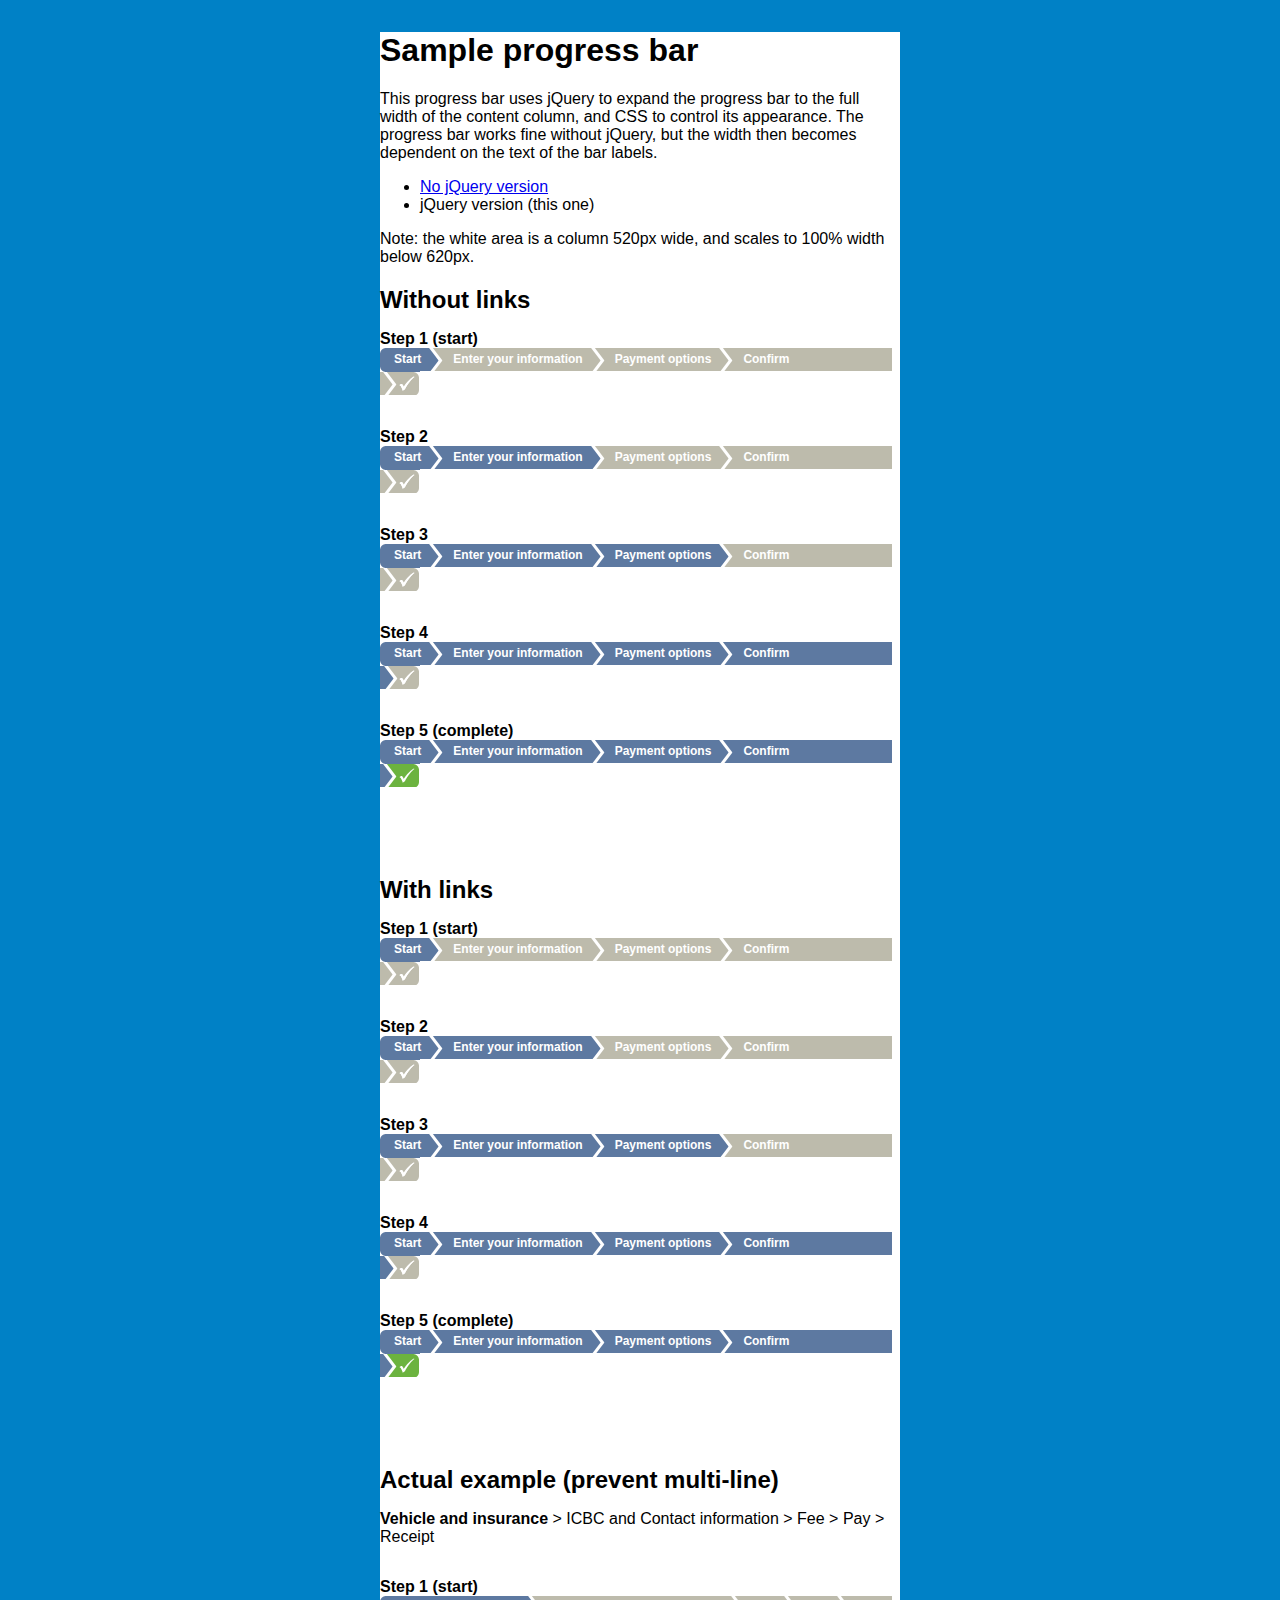
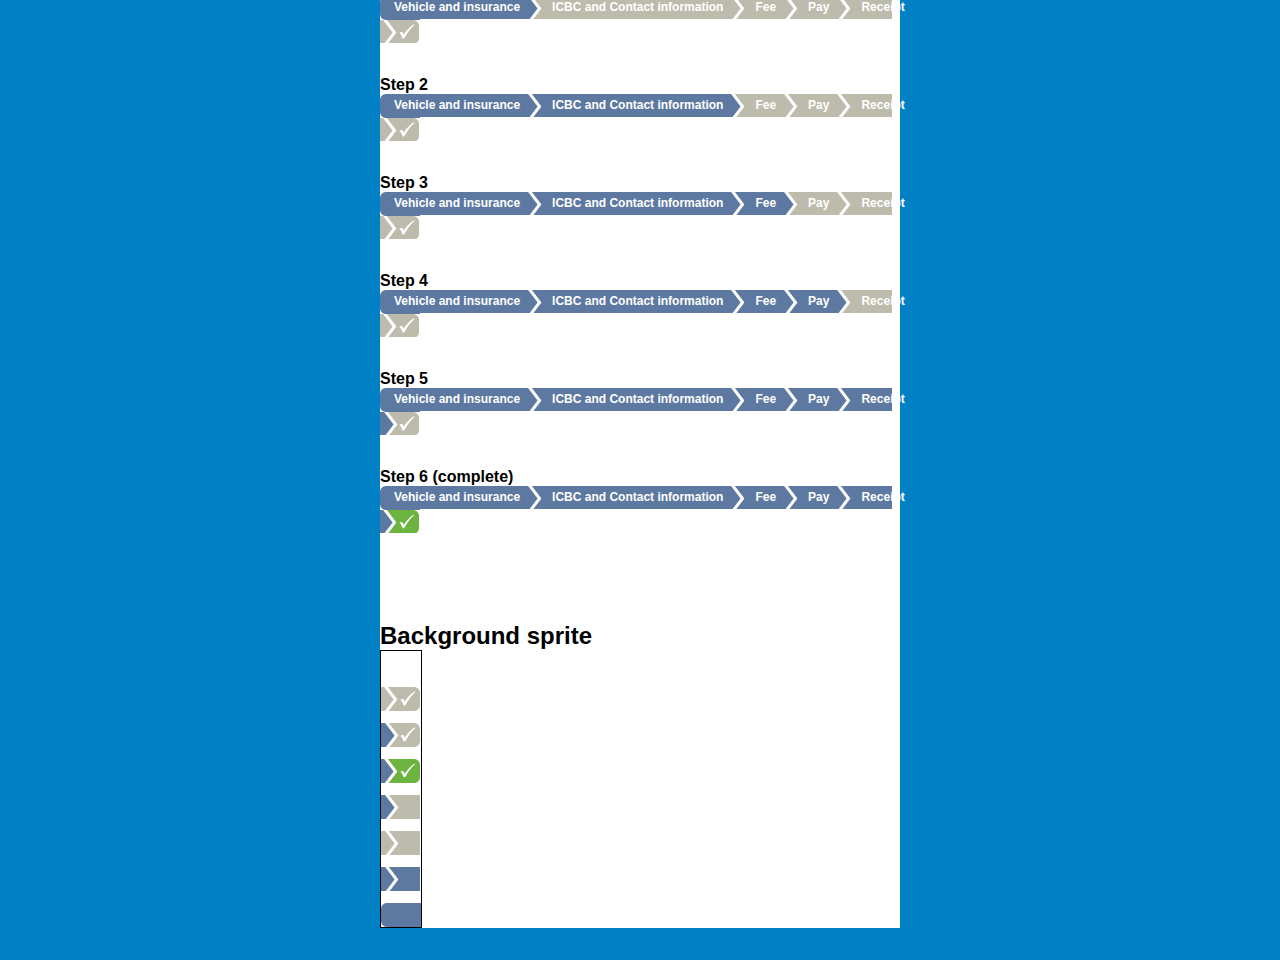
==== index.html @ 5d1859cd "Initial progress bar used on vancouver.ca, with responsive addition." ====
<html xmlns="http://www.w3.org/1999/xhtml">
<head>
<title>Progress bar using CSS and jQuery</title>

<link href="./styles.css" rel="stylesheet" type="text/css" />
<script type="text/javascript" src="jquery-1.7.2.min.js"></script>
<script type="text/javascript">
$(function( $ ){
	$.fn.covprogbar = function() {
	
		return this.each( function() {
			var $bar = $(this), $step = 0;
			// get final step and step before final step	
			var stepFinal = $bar.find( '.final' );
			var stepBefore = stepFinal.siblings().index();

			// get width of all except step before
			$bar.find( 'li' ).each( function() {
				if( $(this).is( ':visible' ) && $(this).index() !== stepBefore ) {
					$step += $(this).width();
				}
			});

			$bar.find( 'li' ).eq( stepBefore ).width( $bar.width() - $step );
		});
	}
}( jQuery ));

$(function() {	
	$(window).resize( function() {
		$( '.cov-progressbar' ).covprogbar();
	});
	$( '.cov-progressbar' ).covprogbar();
});
</script>
</head>

<body>
<div class="bodytext">
<h1>Sample progress bar</h1>
<p>This progress bar uses jQuery to expand the progress bar to the full width of the content column, and CSS to control its appearance. The progress bar works fine without jQuery, but the width then becomes dependent on the text of the bar labels.</p>

<ul>
  <li><a href="index-nojq.html">No jQuery version</a></li>
  <li><strong">jQuery version</strong> (this one)</li>
</ul>


<p>Note: the white area is a column 520px wide, and scales to 100% width below 620px.</p>

<h2>Without links</h2>
<h3>Step 1 (start)</h3>
<ul class="cov-progressbar">
  <li class="first current"><span>Start</span></li>
  <li class="next"><span>Enter your information</span></li>
  <li><span>Payment options</span></li>
  <li><span>Confirm</span></li>
  <li class="final"><span>Completed</span></li>
</ul>

<h3>Step 2</h3>
<ul class="cov-progressbar">
  <li class="first"><span>Start</span></li>
  <li class="active current"><span>Enter your information</span></li>
  <li class="next"><span>Payment options</span></li>
  <li><span>Confirm</span></li>
  <li class="final"><span>Completed</span></li>
</ul>

<h3>Step 3</h3>
<ul class="cov-progressbar">
  <li class="first"><span>Start</span></li>
  <li class="active"><span>Enter your information</span></li>
  <li class="active current"><span>Payment options</span></li>
  <li class="next"><span>Confirm</span></li>
  <li class="final"><span>Completed</span></li>
</ul>

<h3>Step 4</h3>
<ul class="cov-progressbar">
  <li class="first"><span>Start</span></li>
  <li class="active"><span>Enter your information</span></li>
  <li class="active"><span>Payment options</span></li>
  <li class="active current"><span>Confirm</span></li>
  <li class="final next"><span>Completed</span></li>
</ul>

<h3>Step 5 (complete)</h3>
<ul class="cov-progressbar">
  <li class="first"><span>Start</span></li>
  <li class="active"><span>Enter your information</span></li>
  <li class="active"><span>Payment options</span></li>
  <li class="active"><span>Confirm</span></li>
  <li class="final complete current"><span>Completed</span></li>
</ul>
<p>&nbsp;</p>
<p>&nbsp;</p>

<h2>With links</h2>
<h3>Step 1 (start)</h3>
<ul class="cov-progressbar">
  <li class="first current"><a href="#">Start</a></li>
  <li class="next"><a href="#">Enter your information</a></li>
  <li><a href="#">Payment options</a></li>
  <li><a href="#">Confirm</a></li>
  <li class="final"><a href="#">Completed</a></li>
</ul>

<h3>Step 2</h3>
<ul class="cov-progressbar">
  <li class="first"><a href="#">Start</a></li>
  <li class="active current"><a href="#">Enter your information</a></li>
  <li class="next"><a href="#">Payment options</a></li>
  <li><a href="#">Confirm</a></li>
  <li class="final"><a href="#">Completed</a></li>
</ul>

<h3>Step 3</h3>
<ul class="cov-progressbar">
  <li class="first"><a href="#">Start</a></li>
  <li class="active"><a href="#">Enter your information</a></li>
  <li class="active current"><a href="#">Payment options</a></li>
  <li class="next"><a href="#">Confirm</a></li>
  <li class="final"><a href="#">Completed</a></li>
</ul>

<h3>Step 4</h3>
<ul class="cov-progressbar">
  <li class="first"><a href="#">Start</a></li>
  <li class="active"><a href="#">Enter your information</a></li>
  <li class="active"><a href="#">Payment options</a></li>
  <li class="active current"><a href="#">Confirm</a></li>
  <li class="final next"><a href="#">Completed</a></li>
</ul>

<h3>Step 5 (complete)</h3>
<ul class="cov-progressbar">
  <li class="first"><a href="#">Start</a></li>
  <li class="active"><a href="#">Enter your information</a></li>
  <li class="active"><a href="#">Payment options</a></li>
  <li class="active"><a href="#">Confirm</a></li>
  <li class="final complete current"><a href="#">Completed</a></li>
</ul>

<p>&nbsp;</p>
<p>&nbsp;</p>

<h2>Actual example (prevent multi-line)</h2>
        <p><strong>Vehicle and insurance</strong> &gt; ICBC and Contact information &gt; Fee &gt; Pay &gt; Receipt</p>
        <h3>Step 1 (start)</h3>
        <ul class="cov-progressbar">
            <li class="first current"><span>Vehicle and insurance</span></li>
            <li class="next"><span>ICBC and Contact information</span></li>
            <li><span>Fee</span></li>
            <li><span>Pay</span></li>
            <li><span>Receipt</span></li>
            <li class="final"><span>Completed</span></li>
        </ul>
        <p> </p>
        <h3>Step 2</h3>
        <ul class="cov-progressbar">
            <li class="first"><span>Vehicle and insurance</span></li>
            <li class="active current"><span>ICBC and Contact information</span></li>
            <li class="next"><span>Fee</span></li>
            <li><span>Pay</span></li>
            <li><span>Receipt</span></li>
            <li class="final"><span>Completed</span></li>
        </ul>
        <p> </p>
        <h3>Step 3</h3>
        <ul class="cov-progressbar">
            <li class="first"><span>Vehicle and insurance</span></li>
            <li class="active"><span>ICBC and Contact information</span></li>
            <li class="active current"><span>Fee</span></li>
            <li class="next"><span>Pay</span></li>
            <li><span>Receipt</span></li>
            <li class="final"><span>Completed</span></li>
        </ul>
        <p> </p>
        <h3>Step 4</h3>
        <ul class="cov-progressbar">
            <li class="first"><span>Vehicle and insurance</span></li>
            <li class="active"><span>ICBC and Contact information</span></li>
            <li class="active"><span>Fee</span></li>
            <li class="active current"><span>Pay</span></li>
            <li class="next"><span>Receipt</span></li>
            <li class="final"><span>Completed</span></li>
        </ul>
        <p> </p>
        <h3>Step 5</h3>
        <ul class="cov-progressbar">
            <li class="first"><span>Vehicle and insurance</span></li>
            <li class="active"><span>ICBC and Contact information</span></li>
            <li class="active"><span>Fee</span></li>
            <li class="active"><span>Pay</span></li>
            <li class="active current"><span>Receipt</span></li>
            <li class="final next"><span>Completed</span></li>
        </ul>
        <p> </p>
        <h3>Step 6 (complete)</h3>
        <ul class="cov-progressbar">
            <li class="first"><span>Vehicle and insurance</span></li>
            <li class="active"><span>ICBC and Contact information</span></li>
            <li class="active"><span>Fee</span></li>
            <li class="active"><span>Pay</span></li>
            <li class="active"><span>Receipt</span></li>
            <li class="final complete current"><span>Completed</span></li>
        </ul>

<p>&nbsp;</p>
<p>&nbsp;</p>

<h2>Background sprite</h2>
<img  border="1" alt="" src="./cov-progressbar.png" style="float: none;" />
</div>

</body>
---- styles.css ----
body {
	text-align: center;
	font-family: arial;
	background-color: #0081c6;
}
.bodytext {
	display: block; clear: both; float: none;
	text-align: left;
	width: 520px;
	margin: 2em auto;
	background-color: #fff;
}
h2 {
	margin-bottom: 0;
}
h3 {
	display: block; clear: left; float: left; width: 100%;
	font-size: 1em;
	margin-top: 1em;margin-bottom: 0;
}

.cov-progressbar {
	display: block; list-style: none;
	margin: 0 0 1em; padding: 0;
	float: left;
	width: 100%;
	white-space: nowrap;
	background: transparent url( './cov-progressbar.png' ) 0 -252px no-repeat;
}

.cov-progressbar li {
	display: block; float: left;
	height: 24px;
}

.cov-progressbar li span,
.cov-progressbar li a {
	display: block; float: left; width: 100%;
	margin: 0; padding: 4px 4px 5px 28px;
	font-size: 12px; font-weight: bold;
	color: #fff;
	text-decoration: none;
	white-space: nowrap;
	background: #bdbbac url( './cov-progressbar.png' ) 0 -180px no-repeat;
}
.cov-progressbar li.first span,
.cov-progressbar li.first a  {
	margin-left: 8px; padding-left: 6px;
	background-position: 0 0;
	background-color: #5d79a1;
}
.cov-progressbar li.active span,
.cov-progressbar li.active a {
	background-position: 0 -216px;
	background-color: #5d79a1;
}
.cov-progressbar li.next span,
.cov-progressbar li.next a {
	background-position: 0 -144px;
}
.cov-progressbar li.final {
	width: 40px;
	overflow: hidden;
}
.cov-progressbar li.final span,
.cov-progressbar li.final a {
	background-color: transparent;
	background-position: 0 -36px;
	text-indent: -999em; padding-right: 12px;
}

.cov-progressbar li.final.next span,
.cov-progressbar li.final.next a {
	background-position: 0 -72px;
}

.cov-progressbar li.final.complete span,
.cov-progressbar li.final.complete a {
	background-position: 0 -108px;
}


@media screen and (max-width: 620px) {
/* show first and last step items only */
body ul.cov-progressbar  {
	width: 97%;
	background: none;
	padding: 0;
}
body .cov-progressbar li {
	display: none;
}
body .cov-progressbar li.current {
	display: block;
	width: 100%;
	border-radius: 6px;
	font-size: 1.1em;
	line-height: 1;
}
/* backgrounds and links */
body .cov-progressbar li.first.current span,
body .cov-progressbar li.current span,
body .cov-progressbar li.first.current a,
body .cov-progressbar li.current a {
	width: 100%; margin: 0;
	background-position: 100% -72px;
	padding: .17em 0 .17em .5em;
	border-color: transparent;
	border-radius: 6px;
	font-size: 1em;
}
body .cov-progressbar li.final span,
body .cov-progressbar li.final.next span,
body .cov-progressbar li.final.complete span,
body .cov-progressbar li.final a,
body .cov-progressbar li.final.next a,
body .cov-progressbar li.final.complete a {
	background-position: 100% -108px;
}

body .cov-progressbar li.final.complete {
	overflow: visible;
}
body .cov-progressbar li.final.complete span,
body .cov-progressbar li.final.complete a {
	background-color: #5d79a1;
	text-indent: 0;
}

body .bodytext {
	width: 100%;
}
}
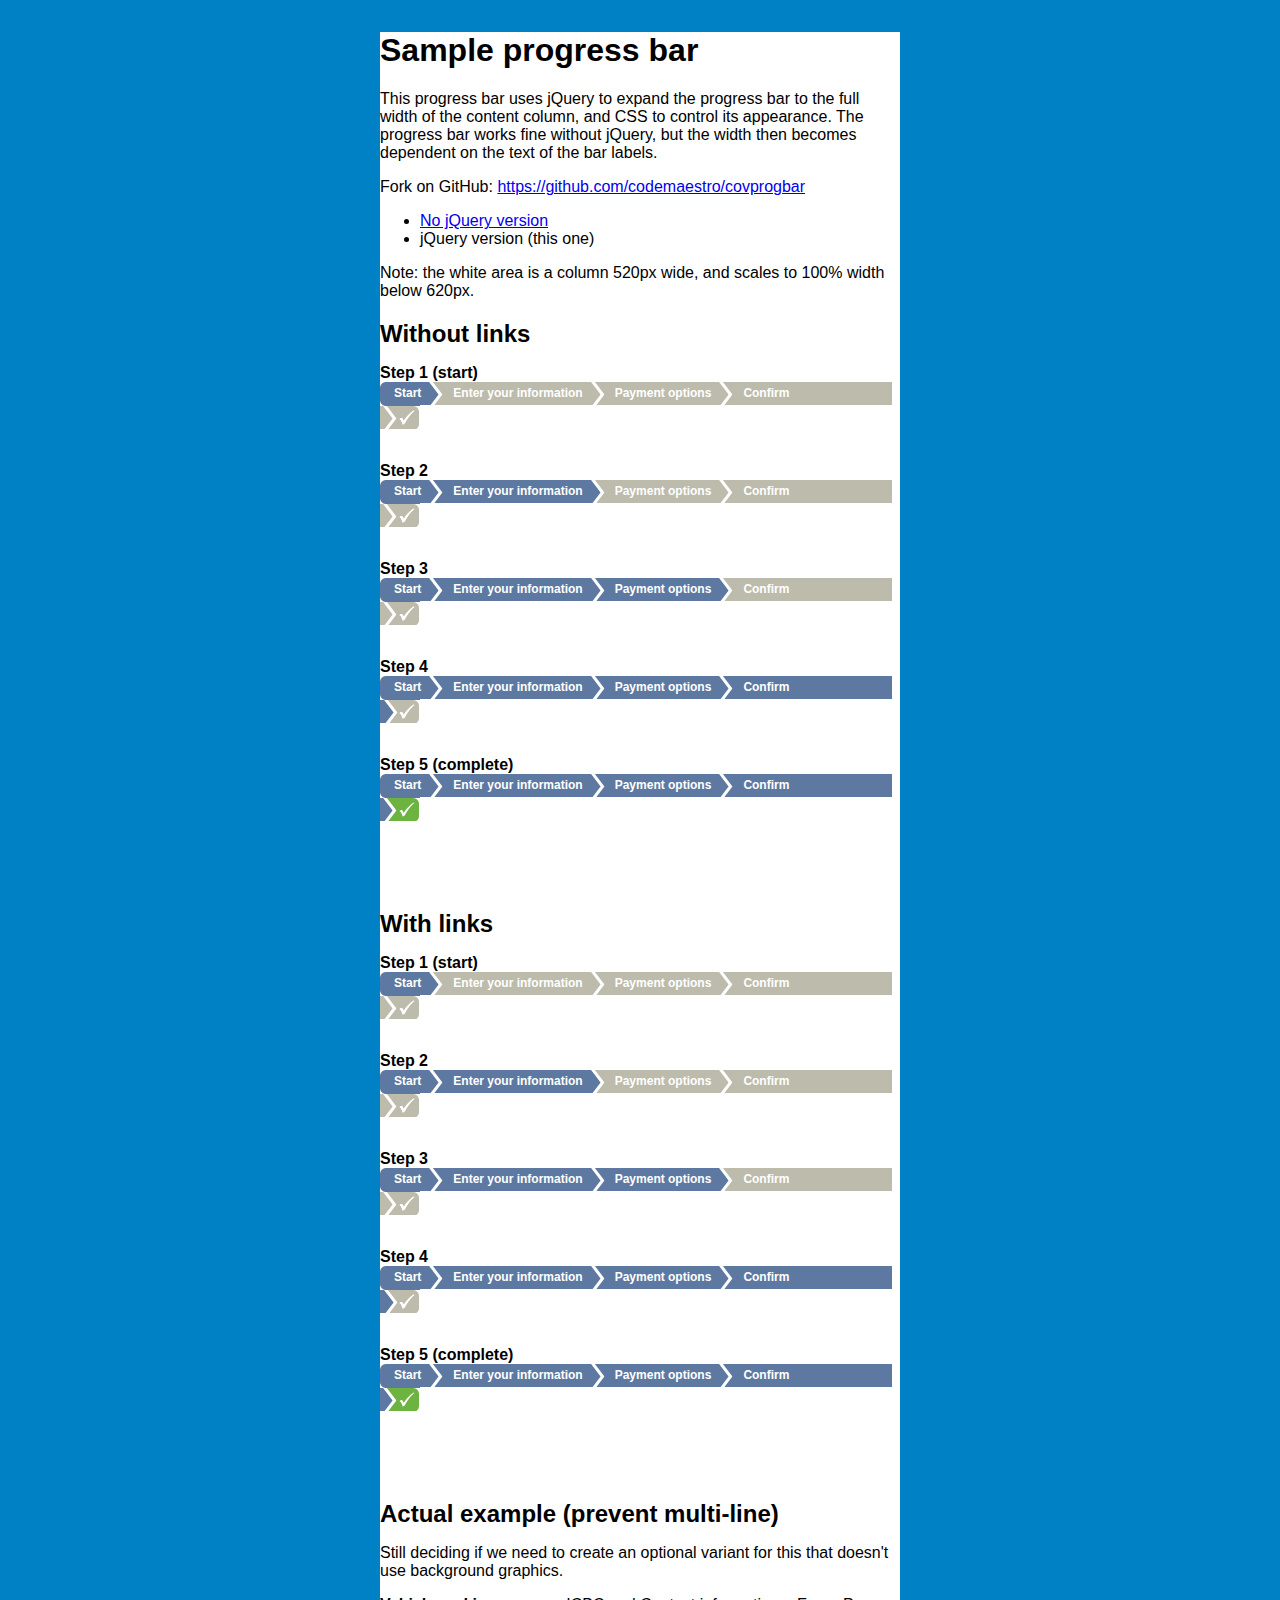
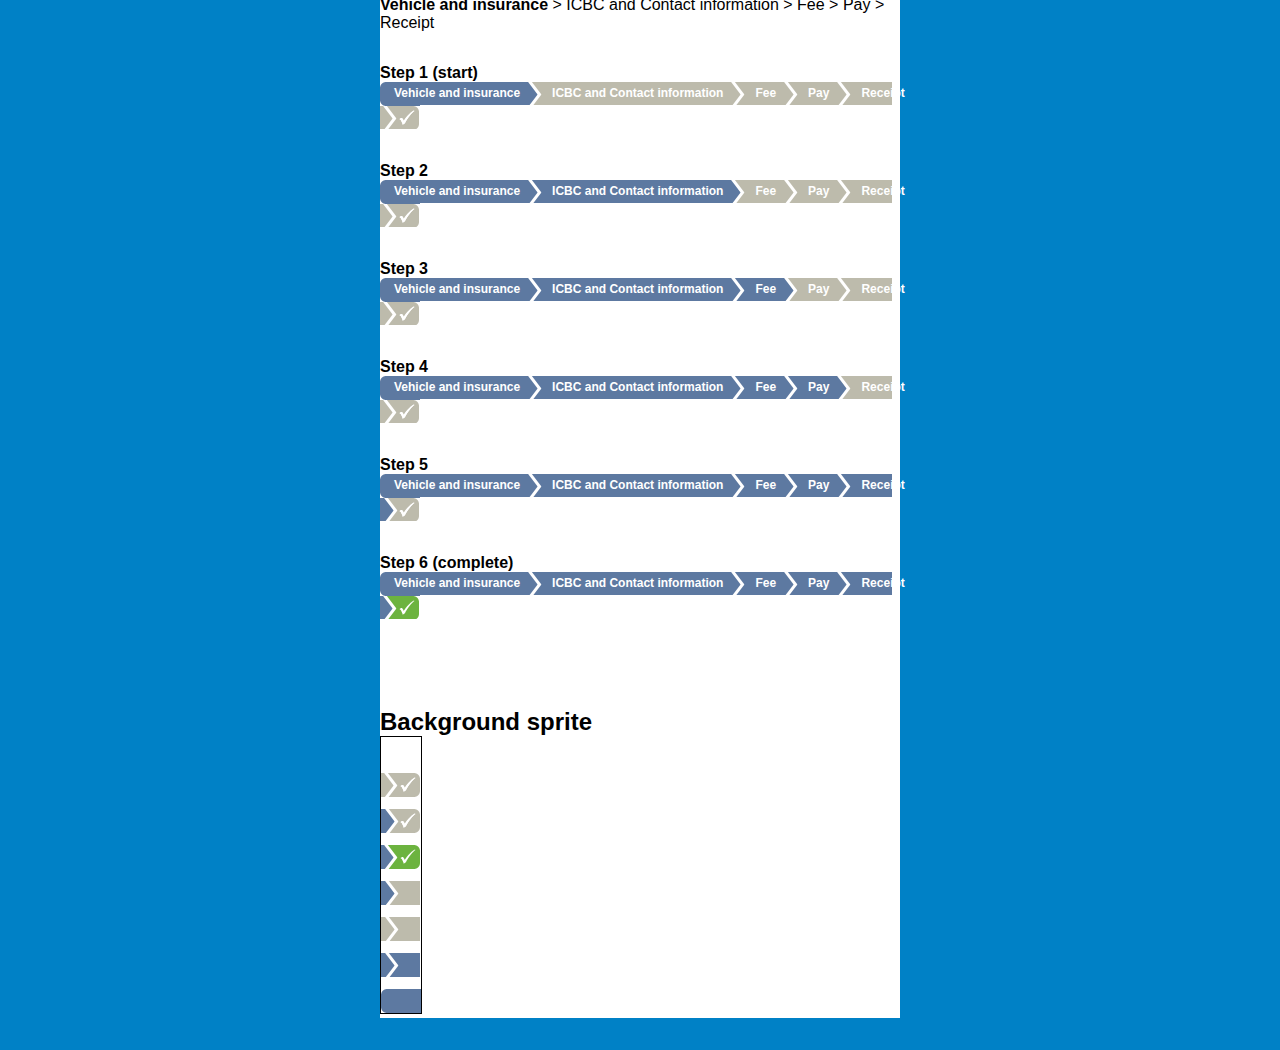
==== commit fc3f9f0e: "Fixed IE problem using DOCTYPE header." ====
--- a/index.html
+++ b/index.html
@@ -1,5 +1,6 @@
-
-<html xmlns="http://www.w3.org/1999/xhtml">
+<!DOCTYPE html>
+<html xmlns="http://www.w3.org/1999/xhtml" xml:lang="en" lang="en">
+
 <head>
 <title>Progress bar using CSS and jQuery</title>
 
@@ -11,6 +12,7 @@
 	
 		return this.each( function() {
 			var $bar = $(this), $step = 0;
+			$bar = $(this), $step = 0;
 			// get final step and step before final step	
 			var stepFinal = $bar.find( '.final' );
 			var stepBefore = stepFinal.siblings().index();
@@ -22,7 +24,10 @@
 				}
 			});
 
-			$bar.find( 'li' ).eq( stepBefore ).width( $bar.width() - $step );
+			$bar.find( 'li' ).eq( stepBefore )
+				.width( $bar.width() - $step )
+				.find( 'span, a' )
+					.css( 'width', '100%' );
 		});
 	}
 }( jQuery ));
@@ -40,6 +45,7 @@
 <div class="bodytext">
 <h1>Sample progress bar</h1>
 <p>This progress bar uses jQuery to expand the progress bar to the full width of the content column, and CSS to control its appearance. The progress bar works fine without jQuery, but the width then becomes dependent on the text of the bar labels.</p>
+<p>Fork on GitHub: <a title="Codemaestro's repository on GitHub" href="https://github.com/codemaestro/covprogbar">https://github.com/codemaestro/covprogbar</a></p>
 
 <ul>
   <li><a href="index-nojq.html">No jQuery version</a></li>
@@ -147,7 +153,8 @@
 <p>&nbsp;</p>
 
 <h2>Actual example (prevent multi-line)</h2>
-        <p><strong>Vehicle and insurance</strong> &gt; ICBC and Contact information &gt; Fee &gt; Pay &gt; Receipt</p>
+<p>Still deciding if we need to create an optional variant for this that doesn't use background graphics.</p>
+<p><strong>Vehicle and insurance</strong> &gt; ICBC and Contact information &gt; Fee &gt; Pay &gt; Receipt</p>
         <h3>Step 1 (start)</h3>
         <ul class="cov-progressbar">
             <li class="first current"><span>Vehicle and insurance</span></li>
--- a/styles.css
+++ b/styles.css
@@ -35,7 +35,7 @@
 
 .cov-progressbar li span,
 .cov-progressbar li a {
-	display: block; float: left; width: 100%;
+	display: block; float: left; width: auto;
 	margin: 0; padding: 4px 4px 5px 28px;
 	font-size: 12px; font-weight: bold;
 	color: #fff;
